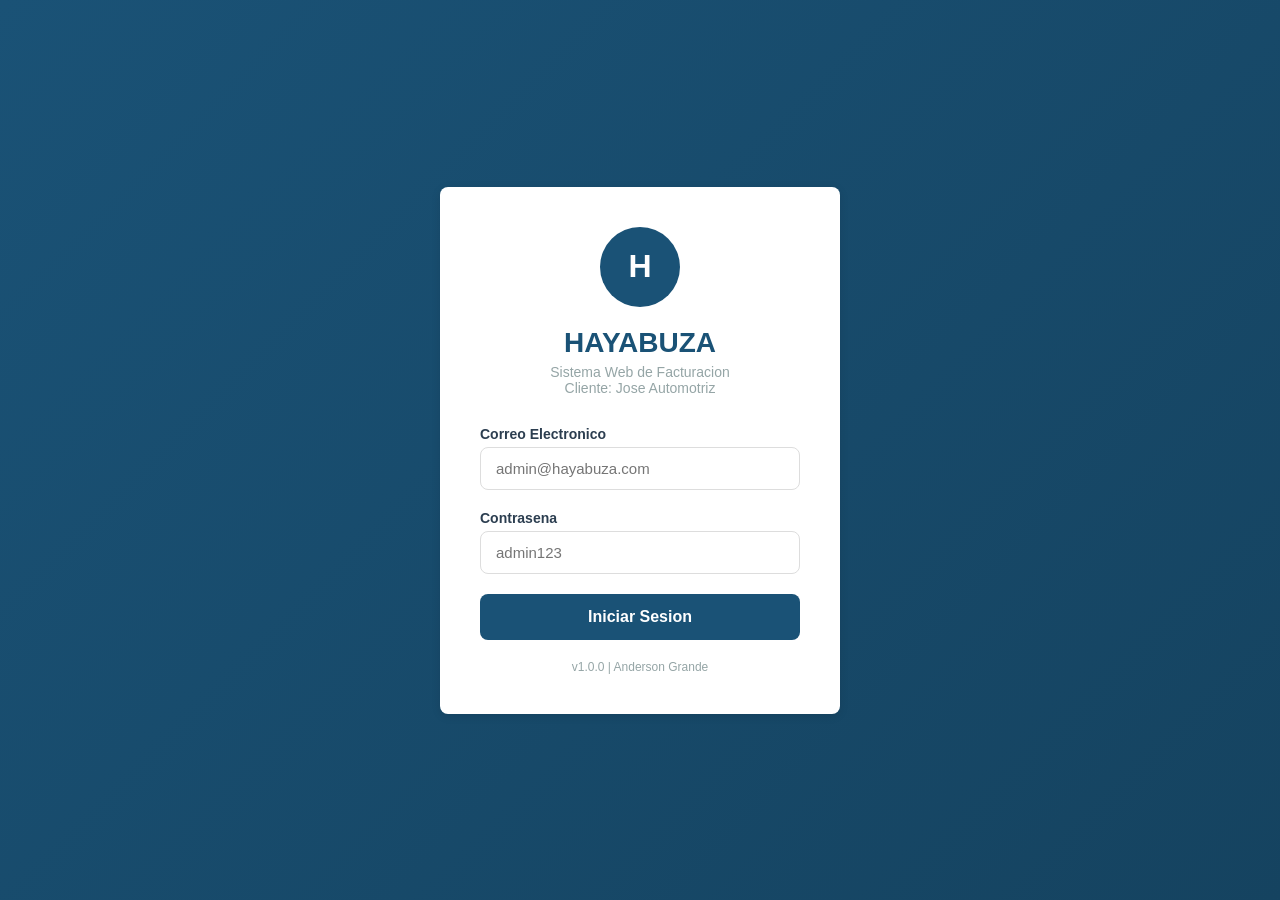
==== Sistema-facturacion/frontend/clientes.html @ d9347d96 "nuevo proyecto" ====
<!DOCTYPE html>
<html lang="es">
<head>
    <meta charset="UTF-8">
    <meta name="viewport" content="width=device-width, initial-scale=1.0">
    <title>Clientes - Sistema de Facturacion Hayabuza</title>
    <link rel="stylesheet" href="css/style.css">
</head>
<body>
    <div class="app-container">
        <aside class="sidebar">
            <div class="sidebar-header">
                <h2>HAYABUZA</h2>
                <p>Sistema de Facturacion</p>
            </div>
            <ul class="nav-menu">
                <li><a href="dashboard.html">&#128200; Dashboard</a></li>
                <li><a href="clientes.html" class="active">&#128100; Clientes</a></li>
                <li><a href="facturas.html">&#128179; Facturas</a></li>
                <li><a href="nueva-factura.html">&#10133; Nueva Factura</a></li>
                <li class="admin-only"><a href="usuarios.html">&#128101; Usuarios</a></li>
            </ul>
            <div class="user-info">
                <div class="name" id="userName">--</div>
                <div class="role" id="userRole">--</div>
                <button class="btn btn-sm btn-secondary" onclick="logout()">Cerrar Sesion</button>
            </div>
        </aside>
        
        <main class="main-content">
            <div class="top-bar">
                <h1>Gestion de Clientes</h1>
                <button class="btn btn-success" onclick="openModal()">+ Nuevo Cliente</button>
            </div>
            
            <div id="alert" class="alert"></div>
            
            <div class="card">
                <div class="search-bar">
                    <input type="text" id="searchClientes" placeholder="Buscar por nombre o documento...">
                </div>
                <div class="table-container">
                    <table>
                        <thead>
                            <tr>
                                <th>Nombre</th>
                                <th>Documento</th>
                                <th>Telefono</th>
                                <th>Email</th>
                                <th>Direccion</th>
                                <th>Acciones</th>
                            </tr>
                        </thead>
                        <tbody id="clientesTable">
                            <tr><td colspan="6" style="text-align:center;">Cargando...</td></tr>
                        </tbody>
                    </table>
                </div>
            </div>
            
            <div id="loading" class="loading">
                <div class="spinner"></div>
                <p>Cargando...</p>
            </div>
        </main>
    </div>
    
    <!-- Modal -->
    <div class="modal-overlay" id="clienteModal">
        <div class="modal">
            <div class="modal-header">
                <h3 id="modalTitle">Nuevo Cliente</h3>
                <button class="close-btn" onclick="closeModal()">&times;</button>
            </div>
            <form id="clienteForm">
                <div class="modal-body">
                    <div class="form-group">
                        <label>Nombre *</label>
                        <input type="text" id="nombre" required>
                    </div>
                    <div class="form-group">
                        <label>Documento *</label>
                        <input type="text" id="documento" required>
                    </div>
                    <div class="form-group">
                        <label>Telefono</label>
                        <input type="text" id="telefono">
                    </div>
                    <div class="form-group">
                        <label>Email</label>
                        <input type="email" id="email">
                    </div>
                    <div class="form-group">
                        <label>Direccion</label>
                        <textarea id="direccion" rows="2"></textarea>
                    </div>
                </div>
                <div class="modal-footer">
                    <button type="button" class="btn btn-secondary" onclick="closeModal()">Cancelar</button>
                    <button type="submit" class="btn btn-primary">Guardar</button>
                </div>
            </form>
        </div>
    </div>
    
    <script src="js/utils.js"></script>
    <script src="js/clientes.js"></script>
</body>
</html>
---- Sistema-facturacion/frontend/css/style.css ----
:root {
    --primary: #1a5276;
    --primary-dark: #154360;
    --secondary: #2ecc71;
    --danger: #e74c3c;
    --warning: #f39c12;
    --light: #f8f9fa;
    --dark: #2c3e50;
    --gray: #95a5a6;
    --white: #ffffff;
    --shadow: 0 2px 10px rgba(0,0,0,0.1);
    --radius: 8px;
}

* { margin: 0; padding: 0; box-sizing: border-box; }

body {
    font-family: 'Segoe UI', Tahoma, Geneva, Verdana, sans-serif;
    background: #f0f2f5;
    color: var(--dark);
    min-height: 100vh;
}

.login-container {
    display: flex;
    align-items: center;
    justify-content: center;
    min-height: 100vh;
    background: linear-gradient(135deg, var(--primary) 0%, var(--primary-dark) 100%);
}

.login-box {
    background: var(--white);
    padding: 40px;
    border-radius: var(--radius);
    box-shadow: var(--shadow);
    width: 100%;
    max-width: 400px;
    text-align: center;
}

.login-box h1 {
    color: var(--primary);
    margin-bottom: 5px;
    font-size: 28px;
}

.login-box .subtitle {
    color: var(--gray);
    margin-bottom: 30px;
    font-size: 14px;
}

.login-box .logo {
    width: 80px;
    height: 80px;
    background: var(--primary);
    border-radius: 50%;
    margin: 0 auto 20px;
    display: flex;
    align-items: center;
    justify-content: center;
    color: white;
    font-size: 32px;
    font-weight: bold;
}

.form-group {
    margin-bottom: 20px;
    text-align: left;
}

.form-group label {
    display: block;
    margin-bottom: 5px;
    font-weight: 600;
    font-size: 14px;
}

.form-group input,
.form-group select,
.form-group textarea {
    width: 100%;
    padding: 12px 15px;
    border: 1px solid #ddd;
    border-radius: var(--radius);
    font-size: 15px;
    transition: border 0.3s;
}

.form-group input:focus,
.form-group select:focus,
.form-group textarea:focus {
    outline: none;
    border-color: var(--primary);
}

.btn {
    display: inline-block;
    padding: 12px 24px;
    border: none;
    border-radius: var(--radius);
    font-size: 15px;
    font-weight: 600;
    cursor: pointer;
    transition: all 0.3s;
    text-decoration: none;
}

.btn-primary {
    background: var(--primary);
    color: white;
    width: 100%;
}

.btn-primary:hover { background: var(--primary-dark); }

.btn-success { background: var(--secondary); color: white; }
.btn-danger { background: var(--danger); color: white; }
.btn-warning { background: var(--warning); color: white; }
.btn-secondary { background: var(--gray); color: white; }

.btn-sm { padding: 8px 16px; font-size: 13px; }
.btn-lg { padding: 14px 28px; font-size: 16px; }

.app-container {
    display: flex;
    min-height: 100vh;
}

.sidebar {
    width: 260px;
    background: var(--dark);
    color: white;
    position: fixed;
    height: 100vh;
    overflow-y: auto;
    z-index: 100;
}

.sidebar-header {
    padding: 25px 20px;
    border-bottom: 1px solid rgba(255,255,255,0.1);
    text-align: center;
}

.sidebar-header h2 {
    font-size: 20px;
    color: white;
}

.sidebar-header p {
    font-size: 12px;
    color: var(--gray);
    margin-top: 5px;
}

.nav-menu {
    list-style: none;
    padding: 15px 0;
}

.nav-menu li a {
    display: flex;
    align-items: center;
    padding: 14px 25px;
    color: rgba(255,255,255,0.8);
    text-decoration: none;
    transition: all 0.3s;
    font-size: 14px;
}

.nav-menu li a:hover,
.nav-menu li a.active {
    background: var(--primary);
    color: white;
}

.nav-menu li a i {
    width: 24px;
    margin-right: 10px;
    font-size: 18px;
}

.user-info {
    position: absolute;
    bottom: 0;
    width: 100%;
    padding: 20px;
    border-top: 1px solid rgba(255,255,255,0.1);
    background: rgba(0,0,0,0.2);
}

.user-info .name {
    font-weight: 600;
    font-size: 14px;
}

.user-info .role {
    font-size: 12px;
    color: var(--gray);
    text-transform: capitalize;
}

.user-info button {
    margin-top: 10px;
    width: 100%;
}

.main-content {
    margin-left: 260px;
    flex: 1;
    padding: 30px;
}

.top-bar {
    display: flex;
    justify-content: space-between;
    align-items: center;
    margin-bottom: 30px;
    padding-bottom: 20px;
    border-bottom: 1px solid #e0e0e0;
}

.top-bar h1 {
    font-size: 24px;
    color: var(--dark);
}

.card {
    background: white;
    border-radius: var(--radius);
    box-shadow: var(--shadow);
    padding: 25px;
    margin-bottom: 25px;
}

.card-header {
    display: flex;
    justify-content: space-between;
    align-items: center;
    margin-bottom: 20px;
}

.card-header h2 {
    font-size: 18px;
    color: var(--dark);
}

.stats-grid {
    display: grid;
    grid-template-columns: repeat(auto-fit, minmax(240px, 1fr));
    gap: 20px;
    margin-bottom: 30px;
}

.stat-card {
    background: white;
    border-radius: var(--radius);
    padding: 25px;
    box-shadow: var(--shadow);
    display: flex;
    align-items: center;
    gap: 15px;
}

.stat-icon {
    width: 60px;
    height: 60px;
    border-radius: var(--radius);
    display: flex;
    align-items: center;
    justify-content: center;
    font-size: 28px;
}

.stat-icon.blue { background: #e3f2fd; color: var(--primary); }
.stat-icon.green { background: #e8f5e9; color: var(--secondary); }
.stat-icon.orange { background: #fff3e0; color: var(--warning); }
.stat-icon.red { background: #ffebee; color: var(--danger); }

.stat-info h3 {
    font-size: 28px;
    font-weight: 700;
}

.stat-info p {
    color: var(--gray);
    font-size: 14px;
}

.table-container {
    overflow-x: auto;
}

table {
    width: 100%;
    border-collapse: collapse;
}

thead th {
    background: var(--primary);
    color: white;
    padding: 14px;
    text-align: left;
    font-weight: 600;
    font-size: 14px;
}

tbody td {
    padding: 14px;
    border-bottom: 1px solid #eee;
    font-size: 14px;
}

tbody tr:hover {
    background: #f8f9fa;
}

.badge {
    display: inline-block;
    padding: 4px 12px;
    border-radius: 20px;
    font-size: 12px;
    font-weight: 600;
}

.badge-success { background: #e8f5e9; color: #2e7d32; }
.badge-danger { background: #ffebee; color: #c62828; }
.badge-warning { background: #fff3e0; color: #ef6c00; }
.badge-info { background: #e3f2fd; color: #1565c0; }

.search-bar {
    display: flex;
    gap: 15px;
    margin-bottom: 20px;
    flex-wrap: wrap;
}

.search-bar input,
.search-bar select {
    padding: 10px 15px;
    border: 1px solid #ddd;
    border-radius: var(--radius);
    font-size: 14px;
}

.search-bar input { flex: 1; min-width: 200px; }

.modal-overlay {
    display: none;
    position: fixed;
    top: 0; left: 0;
    width: 100%; height: 100%;
    background: rgba(0,0,0,0.5);
    z-index: 1000;
    align-items: center;
    justify-content: center;
}

.modal-overlay.active {
    display: flex;
}

.modal {
    background: white;
    border-radius: var(--radius);
    width: 90%;
    max-width: 600px;
    max-height: 90vh;
    overflow-y: auto;
    box-shadow: 0 10px 40px rgba(0,0,0,0.2);
}

.modal-header {
    padding: 20px 25px;
    border-bottom: 1px solid #eee;
    display: flex;
    justify-content: space-between;
    align-items: center;
}

.modal-header h3 {
    font-size: 18px;
}

.modal-body {
    padding: 25px;
}

.modal-footer {
    padding: 20px 25px;
    border-top: 1px solid #eee;
    display: flex;
    justify-content: flex-end;
    gap: 10px;
}

.close-btn {
    background: none;
    border: none;
    font-size: 24px;
    cursor: pointer;
    color: var(--gray);
}

.factura-items {
    margin: 20px 0;
}

.item-row {
    display: grid;
    grid-template-columns: 3fr 1fr 1fr 1fr auto;
    gap: 10px;
    align-items: center;
    margin-bottom: 10px;
    padding: 10px;
    background: #f8f9fa;
    border-radius: var(--radius);
}

.item-row input {
    padding: 8px 12px;
    border: 1px solid #ddd;
    border-radius: 4px;
}

.totals-section {
    background: #f8f9fa;
    padding: 20px;
    border-radius: var(--radius);
    margin-top: 20px;
}

.totals-section .row {
    display: flex;
    justify-content: space-between;
    padding: 8px 0;
    border-bottom: 1px solid #e0e0e0;
}

.totals-section .row.total {
    font-size: 18px;
    font-weight: 700;
    color: var(--primary);
    border-bottom: none;
    padding-top: 15px;
}

.alert {
    padding: 15px 20px;
    border-radius: var(--radius);
    margin-bottom: 20px;
    display: none;
}

.alert.show { display: block; }
.alert-success { background: #e8f5e9; color: #2e7d32; border-left: 4px solid var(--secondary); }
.alert-error { background: #ffebee; color: #c62828; border-left: 4px solid var(--danger); }
.alert-info { background: #e3f2fd; color: #1565c0; border-left: 4px solid var(--primary); }

.loading {
    display: none;
    text-align: center;
    padding: 40px;
}

.loading.show { display: block; }

.spinner {
    width: 40px;
    height: 40px;
    border: 4px solid #eee;
    border-top-color: var(--primary);
    border-radius: 50%;
    animation: spin 1s linear infinite;
    margin: 0 auto 15px;
}

@keyframes spin { to { transform: rotate(360deg); } }

@media (max-width: 768px) {
    .sidebar { width: 100%; position: relative; height: auto; }
    .main-content { margin-left: 0; }
    .app-container { flex-direction: column; }
    .stats-grid { grid-template-columns: 1fr; }
    .item-row { grid-template-columns: 1fr; }
}

@media print {
    .sidebar, .top-bar, .btn { display: none !important; }
    .main-content { margin-left: 0; padding: 0; }
}
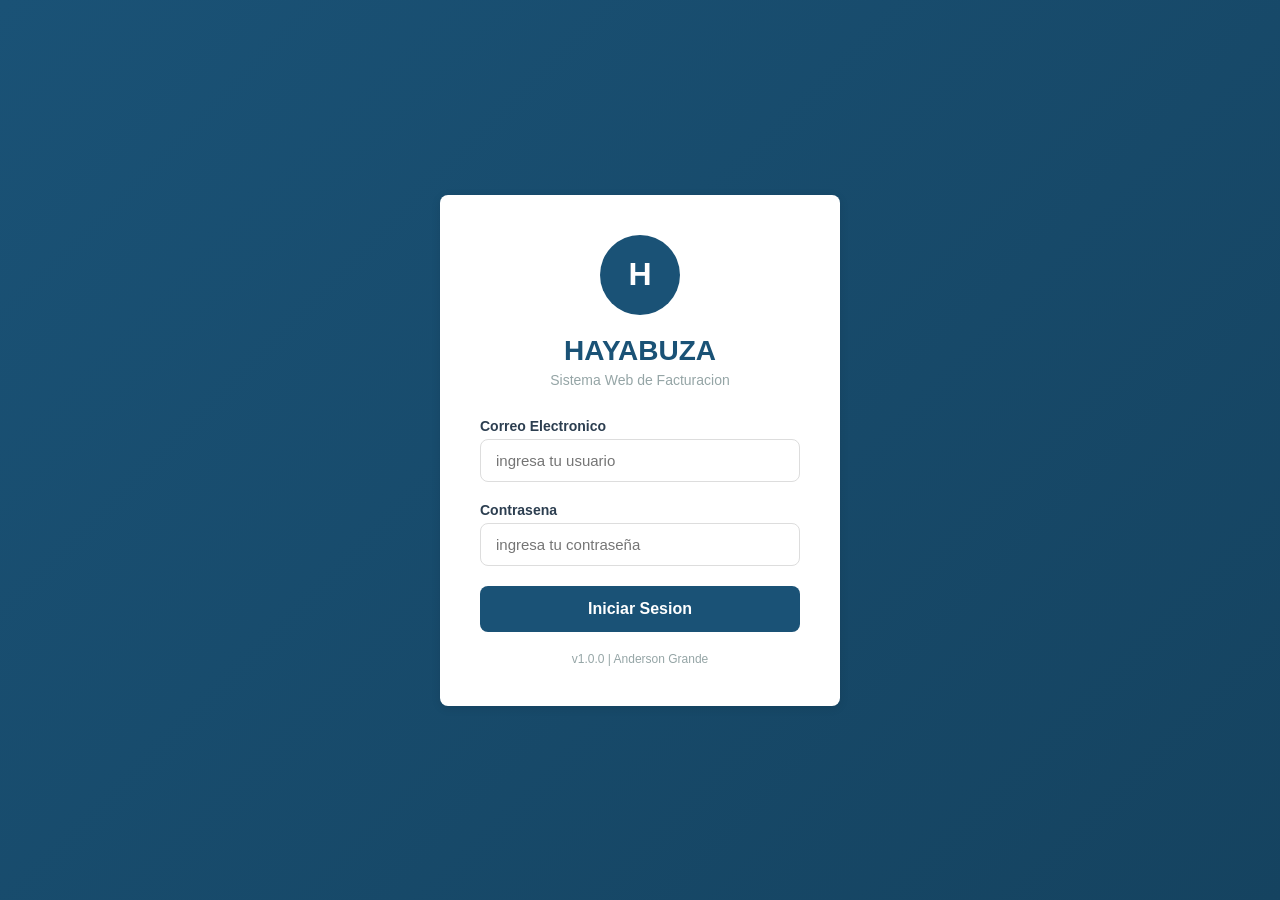
==== commit 4b9f1594: "cambio de color botones" ====
--- a/Sistema-facturacion/frontend/clientes.html
+++ b/Sistema-facturacion/frontend/clientes.html
@@ -96,7 +96,7 @@
                     </div>
                 </div>
                 <div class="modal-footer">
-                    <button type="button" class="btn btn-secondary" onclick="closeModal()">Cancelar</button>
+                    <button type="button" class="btn btn-cancelar" onclick="closeModal()">Cancelar</button>
                     <button type="submit" class="btn btn-primary">Guardar</button>
                 </div>
             </form>
--- a/Sistema-facturacion/frontend/css/style.css
+++ b/Sistema-facturacion/frontend/css/style.css
@@ -112,13 +112,14 @@
     color: white;
     width: 100%;
 }
-
+color
 .btn-primary:hover { background: var(--primary-dark); }
 
 .btn-success { background: var(--secondary); color: white; }
 .btn-danger { background: var(--danger); color: white; }
 .btn-warning { background: var(--warning); color: white; }
 .btn-secondary { background: var(--gray); color: white; }
+.btn-cancelar { background: var(--danger); color:white; }
 
 .btn-sm { padding: 8px 16px; font-size: 13px; }
 .btn-lg { padding: 14px 28px; font-size: 16px; }
